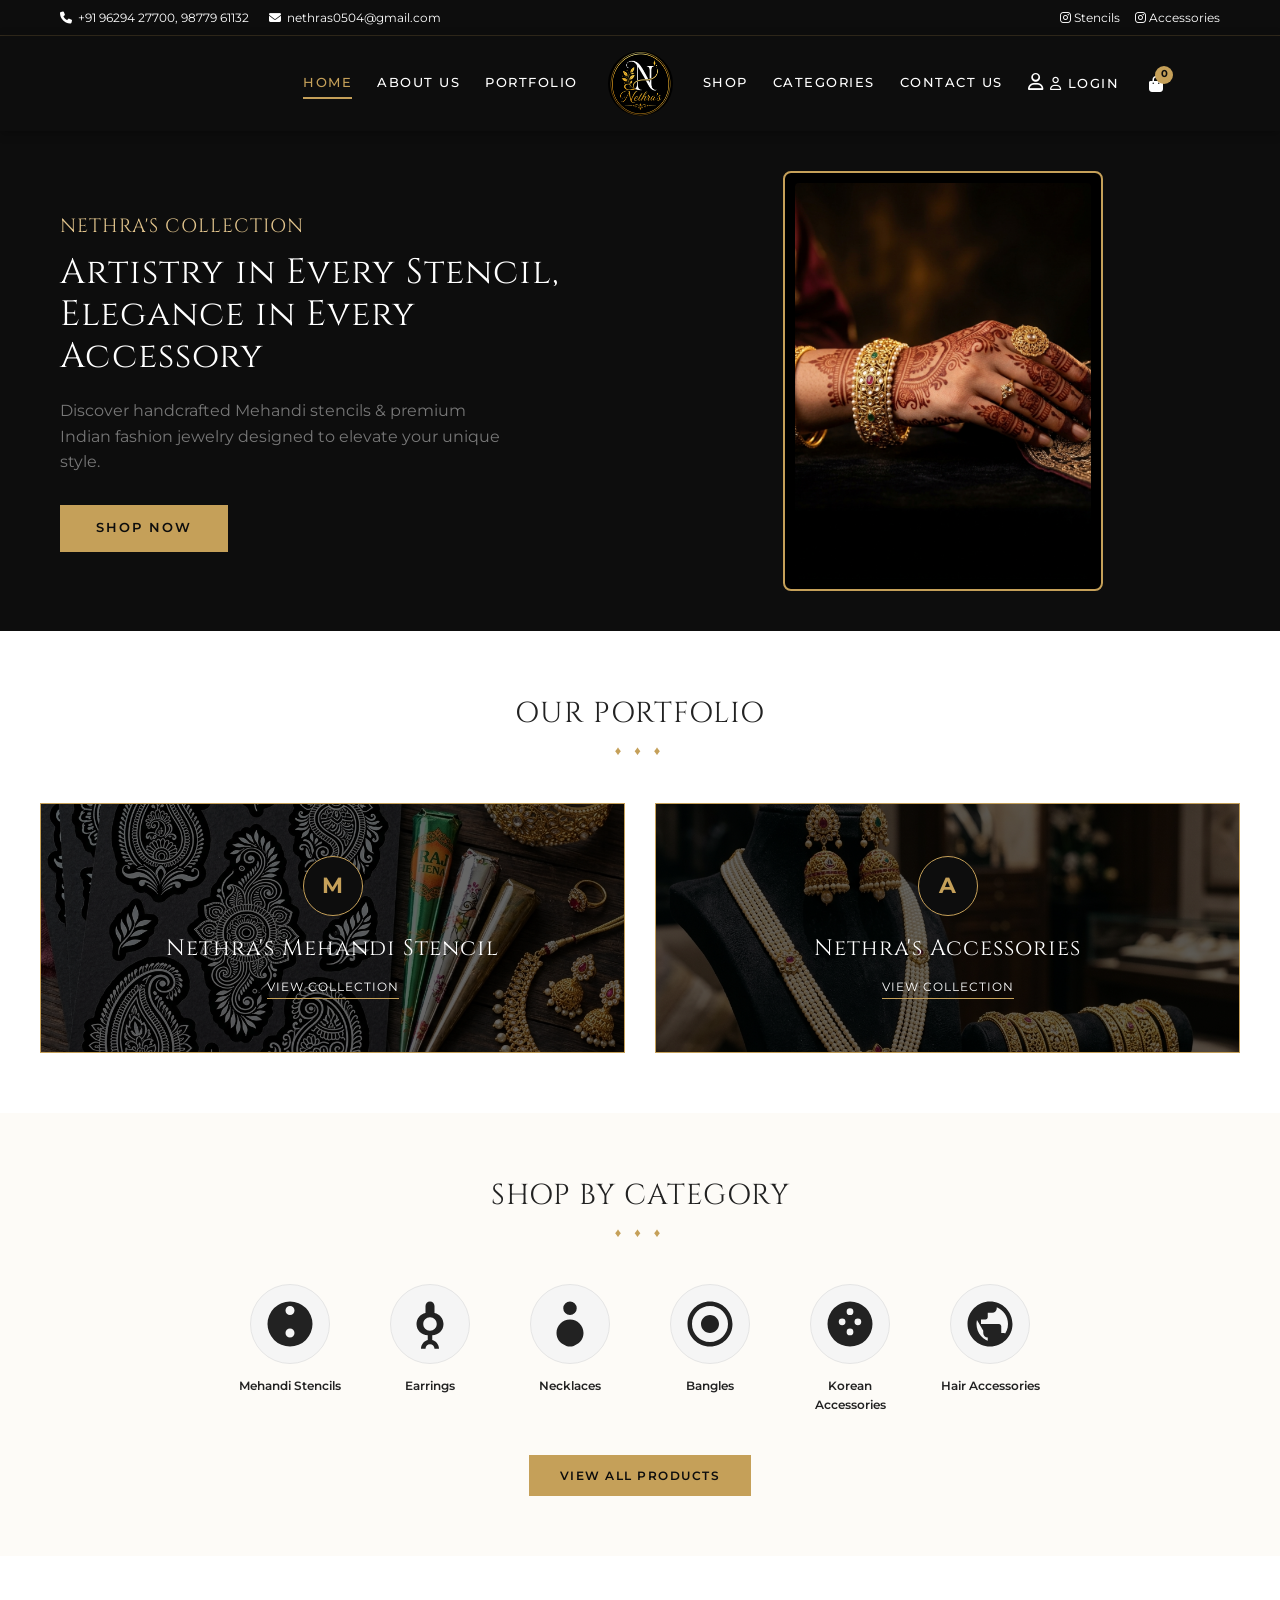
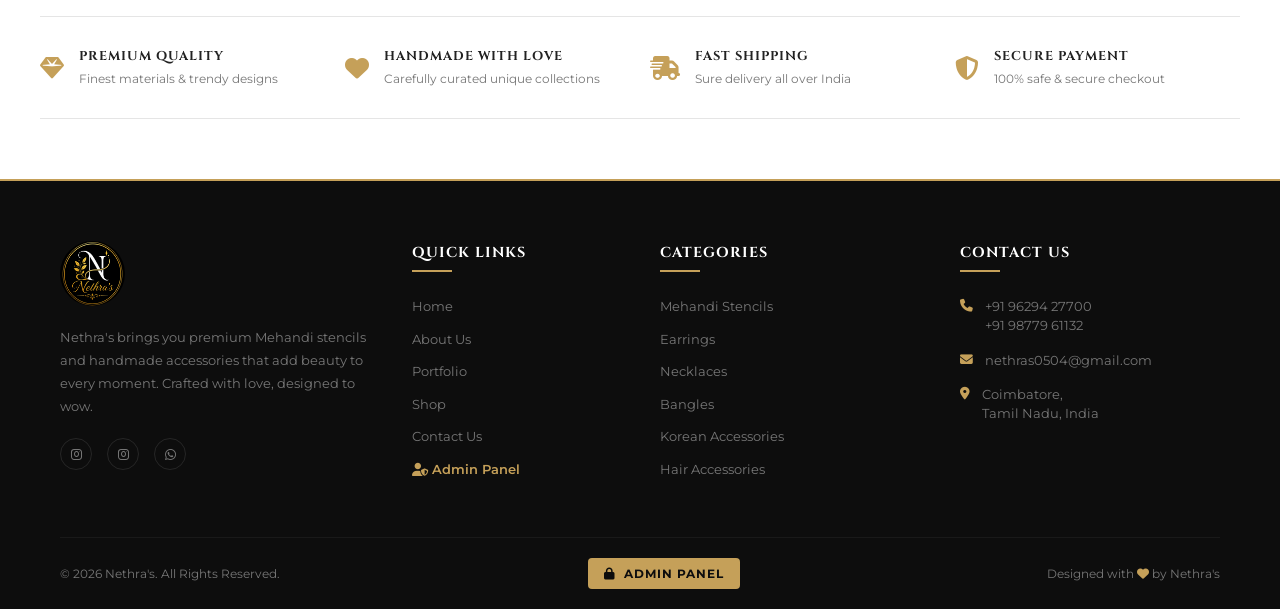
==== index.html @ 6da5aa64 "Add files via upload" ====
<!DOCTYPE html>
<html lang="en">
<head>
  <meta charset="UTF-8">
  <meta name="viewport" content="width=device-width, initial-scale=1.0">
  <title>Nethra's - Mehandi Stencils & Handmade Accessories</title>
  <!-- FontAwesome Icons -->
  <link rel="stylesheet" href="https://cdnjs.cloudflare.com/ajax/libs/font-awesome/6.4.0/css/all.min.css">
  <!-- Stylesheet -->
  <link rel="stylesheet" href="style.css">
</head>
<body>

  <!-- Toast Notification Container -->
  <div class="toast-container" id="toastContainer"></div>

  <!-- Top Contact & Social Bar -->
  <div class="top-bar">
    <div class="container">
      <div class="top-bar-contact">
        <span><i class="fa-solid fa-phone"></i> +91 96294 27700, 98779 61132</span>
        <span><i class="fa-solid fa-envelope"></i> nethras0504@gmail.com</span>
      </div>
      <div class="top-bar-social">
        <a href="https://www.instagram.com/nethras_mehandi_stencils?igsh=MTgycGwyanl6Zjlwdw==" target="_blank" rel="noopener noreferrer" title="Mehandi Stencils Instagram"><i class="fa-brands fa-instagram"></i> Stencils</a>
        <a href="https://www.instagram.com/nethras_accessories?igsh=MThvMHRhaW4weG9xNw==" target="_blank" rel="noopener noreferrer" title="Accessories Instagram"><i class="fa-brands fa-instagram"></i> Accessories</a>
      </div>
    </div>
  </div>

  <!-- Main Sticky Header -->
  <header class="main-header">
    <div class="container">
      <nav class="navbar">
        <!-- Left Navigation Links -->
        <div class="nav-links left">
          <a href="#/" class="nav-link-item" data-route="home">Home</a>
          <a href="#/about" class="nav-link-item" data-route="about">About Us</a>
          <a href="#/portfolio" class="nav-link-item" data-route="portfolio">Portfolio</a>
        </div>

        <!-- Center Logo -->
        <div class="logo-container" id="navLogo">
          <img class="header-logo" src="logo.png" alt="Nethra's Logo">
        </div>

        <!-- Right Navigation Links & Cart -->
        <div class="nav-links right">
          <a href="#/shop" class="nav-link-item" data-route="shop">Shop</a>
          <a href="#/categories" class="nav-link-item" data-route="categories">Categories</a>
          <a href="#/contact" class="nav-link-item" data-route="contact">Contact Us</a>
          
          <!-- User Account / Login Trigger -->
          <a href="#/login" class="nav-link-item" id="navUserAccount" title="Account / Login">
            <i class="fa-regular fa-user" style="font-size:1.1rem;"></i> <span id="navUserLabel">Login</span>
          </a>

          <!-- Cart Icon Trigger -->
          <div class="cart-icon-wrapper" id="cartTrigger">
            <i class="fa-solid fa-shopping-bag"></i>
            <span class="cart-badge" id="cartBadgeCount">0</span>
          </div>
        </div>
      </nav>
    </div>
  </header>

  <!-- Dynamic Application Container -->
  <main id="app">
    <!-- View content is injected here by app.js -->
  </main>

  <!-- Premium Footer -->
  <footer class="main-footer">
    <div class="container">
      <div class="footer-grid">
        <!-- Brand Info Column -->
        <div class="footer-col footer-brand">
          <div class="footer-logo-wrapper">
            <img class="header-logo" src="logo.png" alt="Nethra's Logo">
          </div>
          <p>Nethra's brings you premium Mehandi stencils and handmade accessories that add beauty to every moment. Crafted with love, designed to wow.</p>
          <div class="footer-social-links">
            <a href="https://www.instagram.com/nethras_mehandi_stencils?igsh=MTgycGwyanl6Zjlwdw==" target="_blank" rel="noopener noreferrer" title="Nethra's Mehandi Stencils Instagram"><i class="fa-brands fa-instagram"></i></a>
            <a href="https://www.instagram.com/nethras_accessories?igsh=MThvMHRhaW4weG9xNw==" target="_blank" rel="noopener noreferrer" title="Nethra's Accessories Instagram"><i class="fa-brands fa-instagram"></i></a>
            <a href="https://wa.me/919629427700" target="_blank" rel="noopener noreferrer" title="WhatsApp"><i class="fa-brands fa-whatsapp"></i></a>
          </div>
        </div>

        <!-- Quick Links Column -->
        <div class="footer-col">
          <h3>Quick Links</h3>
          <ul class="footer-links-list">
            <li><a href="#/">Home</a></li>
            <li><a href="#/about">About Us</a></li>
            <li><a href="#/portfolio">Portfolio</a></li>
            <li><a href="#/shop">Shop</a></li>
            <li><a href="#/contact">Contact Us</a></li>
            <li><a href="admin.html" target="_blank" style="color:var(--color-gold); font-weight:600;"><i class="fa-solid fa-user-shield"></i> Admin Panel</a></li>
          </ul>
        </div>

        <!-- Categories Column -->
        <div class="footer-col">
          <h3>Categories</h3>
          <ul class="footer-links-list">
            <li><a href="#/shop?category=Mehandi+Stencils">Mehandi Stencils</a></li>
            <li><a href="#/shop?category=Earrings">Earrings</a></li>
            <li><a href="#/shop?category=Necklaces">Necklaces</a></li>
            <li><a href="#/shop?category=Bangles">Bangles</a></li>
            <li><a href="#/shop?category=Korean+Accessories">Korean Accessories</a></li>
            <li><a href="#/shop?category=Hair+Accessories">Hair Accessories</a></li>
          </ul>
        </div>

        <!-- Contact Column -->
        <div class="footer-col">
          <h3>Contact Us</h3>
          <ul class="footer-contact-info">
            <li>
              <i class="fa-solid fa-phone"></i>
              <div>
                <p>+91 96294 27700</p>
                <p>+91 98779 61132</p>
              </div>
            </li>
            <li>
              <i class="fa-solid fa-envelope"></i>
              <div>
                <p>nethras0504@gmail.com</p>
              </div>
            </li>
            <li>
              <i class="fa-solid fa-location-dot"></i>
              <div>
                <p>Coimbatore,<br>Tamil Nadu, India</p>
              </div>
            </li>
          </ul>
        </div>
      </div>

      <!-- Footer Bottom Copyright Bar -->
      <div class="footer-bottom" style="align-items: center;">
        <p>&copy; 2026 Nethra's. All Rights Reserved.</p>
        <a href="admin.html" target="_blank" class="admin-panel-bottom-btn">
          <i class="fa-solid fa-lock"></i> Admin Panel
        </a>
        <p>Designed with <i class="fa-solid fa-heart" style="color: #c5a059;"></i> by Nethra's</p>
      </div>
    </div>
  </footer>

  <!-- Application Scripts -->
  <script src="https://smtpjs.com/v3/smtp.js"></script>
  <script src="db.js"></script>
  <script src="products.js"></script>
  <script src="app.js"></script>
</body>
</html>
---- style.css ----
/* ==========================================================================
   Nethra's Mehandi Stencil & Accessories - Premium Stylesheet
   ========================================================================== */

@import url('https://fonts.googleapis.com/css2?family=Cinzel:wght@400;600;700&family=Montserrat:wght@300;400;500;600;700&display=swap');

/* --- Design Tokens --- */
:root {
  --color-gold: #c5a059;
  --color-gold-dark: #a9843d;
  --color-gold-light: #e0c38c;
  --color-black: #0d0d0d;
  --color-charcoal: #1a1a1a;
  --color-white: #ffffff;
  --color-cream: #fdfbf7;
  --color-grey-light: #f5f5f5;
  --color-grey-border: #e5e5e5;
  --color-text-dark: #222222;
  --color-text-light: #777777;
  --color-success: #2e7d32;
  --color-danger: #d32f2f;

  --font-heading: 'Cinzel', serif;
  --font-body: 'Montserrat', sans-serif;

  --transition-smooth: all 0.3s cubic-bezier(0.4, 0, 0.2, 1);
  --box-shadow-premium: 0 10px 30px rgba(0, 0, 0, 0.05);
  --box-shadow-card: 0 5px 15px rgba(0, 0, 0, 0.08);
}

/* --- Reset & Base --- */
* {
  margin: 0;
  padding: 0;
  box-sizing: border-box;
}

body {
  font-family: var(--font-body);
  background-color: var(--color-white);
  color: var(--color-text-dark);
  line-height: 1.6;
  overflow-x: hidden;
}

h1, h2, h3, h4, h5, h6 {
  font-family: var(--font-heading);
  letter-spacing: 1px;
}

a {
  color: inherit;
  text-decoration: none;
  transition: var(--transition-smooth);
}

img {
  max-width: 100%;
  height: auto;
  display: block;
}

button, input, select, textarea {
  font-family: inherit;
}

ul {
  list-style: none;
}

.container {
  max-width: 1200px;
  margin: 0 auto;
  padding: 0 20px;
  width: 100%;
}

.section-padding {
  padding: 60px 0;
}

/* --- Layout Utility --- */
.text-center { text-align: center; }
.text-gold { color: var(--color-gold); }
.bg-cream { background-color: var(--color-cream); }

/* --- Top Header Bar --- */
.top-bar {
  background-color: var(--color-black);
  color: var(--color-white);
  font-size: 0.75rem;
  padding: 8px 0;
  border-bottom: 1px solid rgba(197, 160, 89, 0.2);
}

.top-bar .container {
  display: flex;
  justify-content: space-between;
  align-items: center;
}

.top-bar-contact {
  display: flex;
  gap: 20px;
}

.top-bar-contact span {
  display: flex;
  align-items: center;
  gap: 6px;
}

.top-bar-social {
  display: flex;
  gap: 15px;
}

.top-bar-social a:hover {
  color: var(--color-gold);
}

/* --- Navigation Bar --- */
.main-header {
  background-color: var(--color-black);
  color: var(--color-white);
  position: sticky;
  top: 0;
  z-index: 100;
  padding: 15px 0;
  box-shadow: 0 2px 10px rgba(0,0,0,0.3);
}

.navbar {
  display: flex;
  justify-content: space-between;
  align-items: center;
}

.nav-links {
  display: flex;
  align-items: center;
  gap: 25px;
  flex: 1;
}

.nav-links.left {
  justify-content: flex-end;
  padding-right: 30px;
}

.nav-links.right {
  justify-content: flex-start;
  padding-left: 30px;
}

.nav-links a {
  font-size: 0.8rem;
  font-weight: 500;
  text-transform: uppercase;
  letter-spacing: 1.5px;
  position: relative;
  padding: 5px 0;
}

.nav-links a::after {
  content: '';
  position: absolute;
  bottom: 0;
  left: 0;
  width: 0;
  height: 1.5px;
  background-color: var(--color-gold);
  transition: var(--transition-smooth);
}

.nav-links a:hover::after,
.nav-links a.active::after {
  width: 100%;
}

.nav-links a:hover,
.nav-links a.active {
  color: var(--color-gold);
}

.logo-container {
  display: flex;
  justify-content: center;
  align-items: center;
  cursor: pointer;
}

.header-logo {
  height: 65px;
  width: 65px;
  border-radius: 50%;
  transition: var(--transition-smooth);
}

.header-logo:hover {
  transform: scale(1.05);
  box-shadow: 0 0 15px rgba(197, 160, 89, 0.4);
}

.cart-icon-wrapper {
  position: relative;
  cursor: pointer;
  display: flex;
  align-items: center;
  padding: 5px;
}

.cart-icon-wrapper:hover {
  color: var(--color-gold);
}

.cart-badge {
  position: absolute;
  top: -5px;
  right: -5px;
  background-color: var(--color-gold);
  color: var(--color-black);
  font-weight: bold;
  font-size: 0.65rem;
  width: 18px;
  height: 18px;
  border-radius: 50%;
  display: flex;
  justify-content: center;
  align-items: center;
  animation: bounce 0.5s ease;
}

@keyframes bounce {
  0%, 100% { transform: translateY(0); }
  50% { transform: translateY(-5px); }
}

/* --- Notification / Alert System --- */
.toast-container {
  position: fixed;
  top: 90px;
  right: 20px;
  z-index: 1000;
  display: flex;
  flex-direction: column;
  gap: 10px;
}

.toast {
  background-color: var(--color-black);
  color: var(--color-white);
  border-left: 4px solid var(--color-gold);
  padding: 12px 24px;
  font-size: 0.85rem;
  border-radius: 4px;
  box-shadow: 0 5px 15px rgba(0,0,0,0.3);
  display: flex;
  align-items: center;
  gap: 10px;
  transform: translateX(120%);
  transition: transform 0.4s cubic-bezier(0.175, 0.885, 0.32, 1.275);
}

.toast.show {
  transform: translateX(0);
}

/* --- Hero Banner Slider --- */
.hero-slider {
  background-color: var(--color-black);
  color: var(--color-white);
  height: 500px;
  position: relative;
  overflow: hidden;
}

.hero-slide {
  display: flex;
  height: 100%;
  align-items: center;
  position: relative;
}

.hero-content-wrapper {
  display: flex;
  width: 100%;
  height: 100%;
}

.hero-text {
  flex: 1;
  display: flex;
  flex-direction: column;
  justify-content: center;
  padding-right: 50px;
  z-index: 2;
}

.hero-text h3 {
  font-size: 1.2rem;
  font-weight: 300;
  text-transform: uppercase;
  color: var(--color-gold-light);
  margin-bottom: 10px;
  animation: fadeInDown 0.8s forwards;
}

.hero-text h1 {
  font-size: 3rem;
  line-height: 1.2;
  margin-bottom: 20px;
  font-weight: 400;
  animation: fadeInLeft 1s forwards;
}

.hero-text p {
  color: var(--color-text-light);
  margin-bottom: 30px;
  max-width: 450px;
  animation: fadeInUp 1s forwards;
}

.hero-image-area {
  flex: 1;
  display: flex;
  align-items: center;
  justify-content: center;
  position: relative;
  overflow: hidden;
}

.hero-bg-graphic {
  position: absolute;
  width: 130%;
  height: 130%;
  opacity: 0.15;
  stroke: var(--color-gold);
  transform: rotate(-10deg);
}

.hero-btn {
  display: inline-block;
  align-self: flex-start;
  background-color: var(--color-gold);
  color: var(--color-black);
  padding: 12px 35px;
  font-size: 0.8rem;
  text-transform: uppercase;
  font-weight: 600;
  letter-spacing: 2px;
  border: 1px solid var(--color-gold);
  cursor: pointer;
  transition: var(--transition-smooth);
}

.hero-btn:hover {
  background-color: transparent;
  color: var(--color-gold);
}

/* Animations */
@keyframes fadeInLeft {
  from { opacity: 0; transform: translateX(-50px); }
  to { opacity: 1; transform: translateX(0); }
}
@keyframes fadeInRight {
  from { opacity: 0; transform: translateX(50px); }
  to { opacity: 1; transform: translateX(0); }
}
@keyframes fadeInUp {
  from { opacity: 0; transform: translateY(40px); }
  to { opacity: 1; transform: translateY(0); }
}
@keyframes fadeInDown {
  from { opacity: 0; transform: translateY(-40px); }
  to { opacity: 1; transform: translateY(0); }
}

/* --- Section Headers --- */
.section-title {
  position: relative;
  margin-bottom: 40px;
  text-transform: uppercase;
  font-weight: 400;
  font-size: 1.8rem;
}

.section-title::after {
  content: '♦ ♦ ♦';
  display: block;
  font-size: 0.8rem;
  color: var(--color-gold);
  margin-top: 5px;
  letter-spacing: 5px;
}

/* --- Portfolio Grid --- */
.portfolio-grid {
  display: grid;
  grid-template-columns: 1fr 1fr;
  gap: 30px;
  margin-top: 30px;
}

.portfolio-card {
  position: relative;
  height: 250px;
  overflow: hidden;
  border: 1px solid var(--color-gold);
  cursor: pointer;
}

.portfolio-img {
  width: 100%;
  height: 100%;
  object-fit: cover;
  transition: transform 0.8s ease;
  filter: brightness(0.4);
}

.portfolio-card:hover .portfolio-img {
  transform: scale(1.05);
  filter: brightness(0.3);
}

.portfolio-content {
  position: absolute;
  top: 0;
  left: 0;
  width: 100%;
  height: 100%;
  display: flex;
  flex-direction: column;
  justify-content: center;
  align-items: center;
  color: var(--color-white);
  padding: 20px;
  text-align: center;
  z-index: 2;
}

.portfolio-logo {
  height: 60px;
  width: 60px;
  border-radius: 50%;
  border: 1px solid var(--color-gold);
  margin-bottom: 15px;
  background-color: var(--color-black);
  padding: 8px;
  display: flex;
  justify-content: center;
  align-items: center;
}

.portfolio-title {
  font-size: 1.4rem;
  margin-bottom: 10px;
  font-weight: 400;
}

.portfolio-link {
  font-size: 0.75rem;
  text-transform: uppercase;
  letter-spacing: 1px;
  border-bottom: 1px solid var(--color-gold);
  padding-bottom: 2px;
}

.portfolio-card:hover .portfolio-link {
  color: var(--color-gold);
}

/* --- Shop By Category Circular --- */
.category-circle-wrapper {
  display: flex;
  justify-content: center;
  flex-wrap: wrap;
  gap: 30px;
  margin-top: 30px;
}

.category-circle-card {
  display: flex;
  flex-direction: column;
  align-items: center;
  cursor: pointer;
  width: 110px;
}

.category-circle {
  width: 80px;
  height: 80px;
  border-radius: 50%;
  border: 1px solid var(--color-grey-border);
  background-color: var(--color-grey-light);
  display: flex;
  justify-content: center;
  align-items: center;
  margin-bottom: 12px;
  transition: var(--transition-smooth);
  padding: 12px;
}

.category-circle-card:hover .category-circle {
  border-color: var(--color-gold);
  background-color: var(--color-cream);
  transform: translateY(-5px);
  box-shadow: 0 5px 15px rgba(197, 160, 89, 0.15);
}

.category-circle svg {
  width: 100%;
  height: 100%;
  fill: var(--color-text-dark);
  transition: var(--transition-smooth);
}

.category-circle-card:hover svg {
  fill: var(--color-gold);
}

.category-name {
  font-size: 0.75rem;
  font-weight: 600;
  text-align: center;
  color: var(--color-text-dark);
}

.view-all-btn {
  display: inline-block;
  margin-top: 40px;
  background-color: var(--color-gold);
  color: var(--color-black);
  padding: 10px 30px;
  font-size: 0.75rem;
  font-weight: 600;
  text-transform: uppercase;
  letter-spacing: 1.5px;
  border: 1px solid var(--color-gold);
  transition: var(--transition-smooth);
}

.view-all-btn:hover {
  background-color: transparent;
  color: var(--color-gold);
}

/* --- Features Grid (Icons) --- */
.features-grid {
  display: grid;
  grid-template-columns: repeat(4, 1fr);
  gap: 20px;
  border-top: 1px solid var(--color-grey-border);
  border-bottom: 1px solid var(--color-grey-border);
  padding: 30px 0;
  background-color: var(--color-white);
}

.feature-item {
  display: flex;
  align-items: flex-start;
  gap: 15px;
}

.feature-icon-box {
  color: var(--color-gold);
  font-size: 1.5rem;
  flex-shrink: 0;
  margin-top: 3px;
}

.feature-text h4 {
  font-size: 0.8rem;
  text-transform: uppercase;
  margin-bottom: 4px;
  color: var(--color-text-dark);
}

.feature-text p {
  font-size: 0.75rem;
  color: var(--color-text-light);
  line-height: 1.4;
}

/* --- Footer --- */
.main-footer {
  background-color: var(--color-black);
  color: var(--color-white);
  padding: 60px 0 20px 0;
  font-size: 0.8rem;
  border-top: 2px solid var(--color-gold);
}

.footer-grid {
  display: grid;
  grid-template-columns: 1.2fr 0.8fr 1fr 1fr;
  gap: 40px;
  margin-bottom: 45px;
}

.footer-col h3 {
  color: var(--color-white);
  font-size: 0.9rem;
  text-transform: uppercase;
  margin-bottom: 25px;
  position: relative;
  padding-bottom: 8px;
}

.footer-col h3::after {
  content: '';
  position: absolute;
  bottom: 0;
  left: 0;
  width: 40px;
  height: 2px;
  background-color: var(--color-gold);
}

.footer-brand .footer-logo-wrapper {
  margin-bottom: 20px;
}

.footer-brand p {
  color: var(--color-text-light);
  line-height: 1.8;
  margin-bottom: 20px;
}

.footer-social-links {
  display: flex;
  gap: 15px;
}

.footer-social-links a {
  display: flex;
  justify-content: center;
  align-items: center;
  width: 32px;
  height: 32px;
  border-radius: 50%;
  border: 1px solid rgba(255,255,255,0.1);
  color: var(--color-text-light);
}

.footer-social-links a:hover {
  border-color: var(--color-gold);
  color: var(--color-gold);
  transform: translateY(-3px);
}

.footer-links-list li {
  margin-bottom: 12px;
}

.footer-links-list a {
  color: var(--color-text-light);
}

.footer-links-list a:hover {
  color: var(--color-gold);
  padding-left: 5px;
}

.footer-contact-info li {
  display: flex;
  align-items: flex-start;
  gap: 12px;
  margin-bottom: 15px;
  color: var(--color-text-light);
  line-height: 1.5;
}

.footer-contact-info i {
  color: var(--color-gold);
  margin-top: 3px;
}

.footer-bottom {
  border-top: 1px solid rgba(255,255,255,0.05);
  padding-top: 20px;
  display: flex;
  justify-content: space-between;
  align-items: center;
  color: var(--color-text-light);
  font-size: 0.75rem;
}

.admin-panel-bottom-btn {
  display: inline-flex;
  align-items: center;
  gap: 8px;
  background-color: var(--color-gold);
  color: var(--color-black);
  padding: 6px 16px;
  font-size: 0.75rem;
  font-weight: 700;
  text-transform: uppercase;
  border-radius: 4px;
  letter-spacing: 1px;
  transition: var(--transition-smooth);
}

.admin-panel-bottom-btn:hover {
  background-color: var(--color-white);
  color: var(--color-black);
  transform: translateY(-2px);
}

/* --- Shop Layout --- */
.shop-layout {
  display: grid;
  grid-template-columns: 280px 1fr;
  gap: 40px;
  margin-top: 30px;
}

/* --- Shop Sidebar Filters --- */
.filter-sidebar {
  border-right: 1px solid var(--color-grey-border);
  padding-right: 30px;
}

.filter-widget {
  margin-bottom: 35px;
}

.filter-widget-title {
  font-size: 0.9rem;
  text-transform: uppercase;
  margin-bottom: 20px;
  font-weight: 600;
  position: relative;
  padding-bottom: 8px;
  border-bottom: 1px solid var(--color-grey-border);
}

.filter-widget-title::after {
  content: '';
  position: absolute;
  bottom: -1px;
  left: 0;
  width: 45px;
  height: 2px;
  background-color: var(--color-gold);
}

.filter-list li {
  margin-bottom: 10px;
  display: flex;
  align-items: center;
  gap: 8px;
  font-size: 0.85rem;
}

.filter-checkbox {
  accent-color: var(--color-gold);
  cursor: pointer;
  width: 16px;
  height: 16px;
}

.filter-list label {
  cursor: pointer;
  color: var(--color-text-dark);
}

.filter-list label:hover {
  color: var(--color-gold);
}

.price-slider-container {
  padding-top: 10px;
}

.price-range-inputs {
  display: flex;
  align-items: center;
  justify-content: space-between;
  margin-top: 15px;
  font-size: 0.8rem;
  color: var(--color-text-light);
}

.price-range-slider {
  width: 100%;
  accent-color: var(--color-gold);
  cursor: pointer;
}

.filter-btn {
  margin-top: 15px;
  width: 100%;
  background-color: var(--color-gold);
  color: var(--color-black);
  border: none;
  padding: 8px;
  font-size: 0.75rem;
  font-weight: 600;
  text-transform: uppercase;
  cursor: pointer;
  transition: var(--transition-smooth);
}

.filter-btn:hover {
  background-color: var(--color-black);
  color: var(--color-white);
}

/* Sidebar Offer Widget */
.sidebar-offer-card {
  background-color: var(--color-black);
  color: var(--color-white);
  padding: 25px;
  border: 1px solid var(--color-gold);
  text-align: center;
  position: relative;
  overflow: hidden;
  margin-top: 30px;
}

.sidebar-offer-card h5 {
  color: var(--color-gold);
  font-size: 0.75rem;
  text-transform: uppercase;
  margin-bottom: 5px;
  letter-spacing: 1px;
}

.sidebar-offer-card h3 {
  font-size: 1.4rem;
  font-weight: 400;
  margin-bottom: 10px;
}

.sidebar-offer-card p {
  color: var(--color-text-light);
  font-size: 0.75rem;
  margin-bottom: 20px;
}

.sidebar-offer-btn {
  display: inline-block;
  border: 1px solid var(--color-gold);
  padding: 6px 20px;
  font-size: 0.7rem;
  font-weight: 600;
  text-transform: uppercase;
  background-color: var(--color-gold);
  color: var(--color-black);
}

.sidebar-offer-btn:hover {
  background-color: transparent;
  color: var(--color-gold);
}

/* --- Shop Products Area --- */
.shop-results-bar {
  display: flex;
  justify-content: space-between;
  align-items: center;
  margin-bottom: 25px;
  font-size: 0.85rem;
  color: var(--color-text-light);
}

.sort-select {
  border: 1px solid var(--color-grey-border);
  padding: 6px 12px;
  font-size: 0.8rem;
  outline: none;
  background-color: var(--color-white);
  cursor: pointer;
}

/* --- Product Cards Grid --- */
.product-grid {
  display: grid;
  grid-template-columns: repeat(auto-fill, minmax(250px, 1fr));
  gap: 30px;
}

.product-card {
  background-color: var(--color-white);
  border: 1px solid var(--color-grey-border);
  transition: var(--transition-smooth);
  display: flex;
  flex-direction: column;
  position: relative;
}

.product-card:hover {
  box-shadow: var(--box-shadow-card);
  transform: translateY(-5px);
  border-color: var(--color-gold);
}

.product-image-container {
  height: 250px;
  position: relative;
  background-color: var(--color-grey-light);
  overflow: hidden;
}

.product-card-img {
  width: 100%;
  height: 100%;
  object-fit: cover;
  transition: transform 0.5s ease;
}

.product-card:hover .product-card-img {
  transform: scale(1.05);
}

.product-badge-sale {
  position: absolute;
  top: 10px;
  left: 10px;
  background-color: var(--color-gold);
  color: var(--color-black);
  font-size: 0.65rem;
  font-weight: 700;
  text-transform: uppercase;
  padding: 4px 8px;
  letter-spacing: 1px;
}

.wishlist-heart-btn {
  position: absolute;
  top: 10px;
  right: 10px;
  background-color: rgba(255,255,255,0.9);
  color: var(--color-text-dark);
  border: none;
  width: 32px;
  height: 32px;
  border-radius: 50%;
  display: flex;
  justify-content: center;
  align-items: center;
  cursor: pointer;
  transition: var(--transition-smooth);
  box-shadow: 0 2px 5px rgba(0,0,0,0.1);
}

.wishlist-heart-btn:hover {
  background-color: var(--color-gold);
  color: var(--color-black);
}

.wishlist-heart-btn.active {
  color: var(--color-danger);
}

.product-info {
  padding: 15px;
  display: flex;
  flex-direction: column;
  flex-grow: 1;
}

.product-info-cat {
  font-size: 0.7rem;
  text-transform: uppercase;
  color: var(--color-text-light);
  margin-bottom: 5px;
}

.product-info-title {
  font-size: 0.9rem;
  font-weight: 600;
  margin-bottom: 8px;
  color: var(--color-text-dark);
}

.product-info-title:hover {
  color: var(--color-gold);
}

.product-rating {
  color: var(--color-gold);
  font-size: 0.75rem;
  margin-bottom: 10px;
}

.product-rating span {
  color: var(--color-text-light);
  margin-left: 5px;
}

.product-price-row {
  display: flex;
  justify-content: space-between;
  align-items: center;
  margin-top: auto;
  padding-top: 10px;
  border-top: 1px solid var(--color-grey-light);
}

.product-price {
  font-weight: 700;
  font-size: 1rem;
  color: var(--color-text-dark);
}

.add-cart-btn {
  background-color: var(--color-black);
  color: var(--color-white);
  border: 1px solid var(--color-black);
  padding: 8px 15px;
  font-size: 0.75rem;
  font-weight: 600;
  text-transform: uppercase;
  cursor: pointer;
  transition: var(--transition-smooth);
}

.add-cart-btn:hover {
  background-color: var(--color-gold);
  border-color: var(--color-gold);
  color: var(--color-black);
}

/* --- Product Details Layout --- */
.product-detail-layout {
  display: grid;
  grid-template-columns: 1.1fr 0.9fr;
  gap: 50px;
  margin-top: 20px;
}

/* Gallery Slider */
.product-gallery {
  display: flex;
  flex-direction: column;
  gap: 15px;
}

.main-image-container {
  height: 480px;
  background-color: var(--color-grey-light);
  border: 1px solid var(--color-grey-border);
  overflow: hidden;
  position: relative;
}

.main-image-container img {
  width: 100%;
  height: 100%;
  object-fit: cover;
}

.thumbnail-row {
  display: flex;
  gap: 10px;
}

.thumbnail-box {
  width: 80px;
  height: 80px;
  border: 1px solid var(--color-grey-border);
  background-color: var(--color-grey-light);
  cursor: pointer;
  opacity: 0.7;
  transition: var(--transition-smooth);
}

.thumbnail-box.active, .thumbnail-box:hover {
  border-color: var(--color-gold);
  opacity: 1;
}

.thumbnail-box img {
  width: 100%;
  height: 100%;
  object-fit: cover;
}

/* Product Info Sheet */
.product-sheet {
  display: flex;
  flex-direction: column;
}

.breadcrumbs {
  font-size: 0.75rem;
  color: var(--color-text-light);
  margin-bottom: 20px;
}

.breadcrumbs a:hover {
  color: var(--color-gold);
}

.product-sheet-title {
  font-size: 2rem;
  margin-bottom: 10px;
  font-weight: 400;
  line-height: 1.2;
}

.product-sheet-rating {
  display: flex;
  align-items: center;
  gap: 10px;
  color: var(--color-gold);
  font-size: 0.8rem;
  margin-bottom: 15px;
}

.product-sheet-rating span {
  color: var(--color-text-light);
}

.product-sheet-price {
  font-size: 1.8rem;
  font-weight: 700;
  color: var(--color-text-dark);
  margin-bottom: 20px;
}

.stock-status {
  font-size: 0.8rem;
  font-weight: 600;
  display: flex;
  align-items: center;
  gap: 6px;
  margin-bottom: 20px;
}

.stock-status.in-stock { color: var(--color-success); }
.stock-status.out-of-stock { color: var(--color-danger); }

.product-sheet-desc {
  color: var(--color-text-light);
  font-size: 0.85rem;
  margin-bottom: 25px;
  line-height: 1.8;
}

.product-bullets-list {
  margin-bottom: 30px;
  padding-left: 20px;
  list-style-type: square;
}

.product-bullets-list li {
  font-size: 0.85rem;
  color: var(--color-text-dark);
  margin-bottom: 8px;
}

.actions-row {
  display: flex;
  align-items: center;
  gap: 15px;
  margin-bottom: 30px;
}

.qty-selector {
  display: flex;
  align-items: center;
  border: 1px solid var(--color-grey-border);
  height: 45px;
}

.qty-btn {
  background: none;
  border: none;
  width: 40px;
  height: 100%;
  cursor: pointer;
  font-size: 1.1rem;
  display: flex;
  justify-content: center;
  align-items: center;
  transition: var(--transition-smooth);
}

.qty-btn:hover {
  background-color: var(--color-grey-light);
  color: var(--color-gold);
}

.qty-val {
  width: 40px;
  text-align: center;
  font-weight: 600;
  font-size: 0.9rem;
}

.sheet-add-cart-btn {
  background-color: var(--color-black);
  color: var(--color-white);
  border: 1px solid var(--color-black);
  height: 45px;
  padding: 0 35px;
  font-size: 0.8rem;
  font-weight: 600;
  text-transform: uppercase;
  letter-spacing: 1px;
  cursor: pointer;
  transition: var(--transition-smooth);
}

.sheet-add-cart-btn:hover {
  background-color: var(--color-gold);
  border-color: var(--color-gold);
  color: var(--color-black);
}

.sheet-buy-now-btn {
  background-color: var(--color-gold);
  color: var(--color-black);
  border: 1px solid var(--color-gold);
  height: 45px;
  padding: 0 35px;
  font-size: 0.8rem;
  font-weight: 600;
  text-transform: uppercase;
  letter-spacing: 1px;
  cursor: pointer;
  transition: var(--transition-smooth);
}

.sheet-buy-now-btn:hover {
  background-color: transparent;
  color: var(--color-gold);
}

.wishlist-btn-large {
  display: flex;
  align-items: center;
  gap: 8px;
  font-size: 0.8rem;
  color: var(--color-text-dark);
  cursor: pointer;
}

.wishlist-btn-large:hover {
  color: var(--color-gold);
}

/* Tabs Area */
.details-tabs-container {
  margin-top: 50px;
  border-top: 1px solid var(--color-grey-border);
}

.tabs-nav {
  display: flex;
  justify-content: center;
  gap: 30px;
  border-bottom: 1px solid var(--color-grey-border);
  padding: 15px 0;
}

.tab-link {
  font-family: var(--font-heading);
  font-size: 0.9rem;
  font-weight: 600;
  text-transform: uppercase;
  cursor: pointer;
  padding: 5px 0;
  position: relative;
  color: var(--color-text-light);
}

.tab-link.active, .tab-link:hover {
  color: var(--color-gold);
}

.tab-link.active::after {
  content: '';
  position: absolute;
  bottom: -16px;
  left: 0;
  width: 100%;
  height: 2px;
  background-color: var(--color-gold);
}

.tab-pane {
  display: none;
  padding: 30px 10px;
  font-size: 0.85rem;
  line-height: 1.8;
  color: var(--color-text-light);
}

.tab-pane.active {
  display: block;
}

.tab-pane table {
  width: 100%;
  border-collapse: collapse;
}

.tab-pane table td {
  padding: 12px;
  border-bottom: 1px solid var(--color-grey-light);
}

.tab-pane table td:first-child {
  font-weight: 600;
  width: 250px;
  color: var(--color-text-dark);
}

/* --- Cart Page Layout --- */
.cart-layout {
  display: grid;
  grid-template-columns: 1fr 380px;
  gap: 40px;
  margin-top: 20px;
}

.cart-table-wrapper {
  overflow-x: auto;
}

.cart-table {
  width: 100%;
  border-collapse: collapse;
  text-align: left;
  font-size: 0.85rem;
}

.cart-table th {
  border-bottom: 2px solid var(--color-grey-border);
  padding: 12px 10px;
  text-transform: uppercase;
  font-weight: 600;
  color: var(--color-text-dark);
}

.cart-table td {
  padding: 20px 10px;
  border-bottom: 1px solid var(--color-grey-border);
  vertical-align: middle;
}

.cart-product {
  display: flex;
  align-items: center;
  gap: 15px;
}

.cart-product-img {
  width: 70px;
  height: 70px;
  background-color: var(--color-grey-light);
  border: 1px solid var(--color-grey-border);
  object-fit: cover;
}

.cart-product-info h4 {
  font-size: 0.9rem;
  font-weight: 600;
  margin-bottom: 4px;
}

.cart-product-info p {
  font-size: 0.75rem;
  color: var(--color-text-light);
}

.cart-remove-btn {
  background: none;
  border: none;
  color: var(--color-text-light);
  cursor: pointer;
  font-size: 1rem;
  transition: var(--transition-smooth);
}

.cart-remove-btn:hover {
  color: var(--color-danger);
}

/* Cart Summary Card */
.cart-summary-card {
  background-color: var(--color-cream);
  border: 1px solid var(--color-gold);
  padding: 30px;
  align-self: flex-start;
}

.cart-summary-title {
  font-size: 1.1rem;
  text-transform: uppercase;
  margin-bottom: 25px;
  font-weight: 600;
  border-bottom: 1px solid var(--color-gold);
  padding-bottom: 10px;
}

.cart-summary-row {
  display: flex;
  justify-content: space-between;
  font-size: 0.85rem;
  margin-bottom: 15px;
  color: var(--color-text-dark);
}

.cart-summary-row.shipping-note {
  flex-direction: column;
  gap: 4px;
  border-bottom: 1px solid var(--color-grey-border);
  padding-bottom: 15px;
}

.shipping-sub {
  font-size: 0.75rem;
  color: var(--color-success);
}

.cart-summary-total {
  display: flex;
  justify-content: space-between;
  font-size: 1.1rem;
  font-weight: 700;
  margin-top: 20px;
  padding-top: 15px;
  border-top: 2px solid var(--color-gold);
  color: var(--color-black);
}

.checkout-btn {
  display: block;
  width: 100%;
  background-color: var(--color-gold);
  color: var(--color-black);
  border: 1px solid var(--color-gold);
  padding: 12px;
  font-size: 0.8rem;
  font-weight: 600;
  text-transform: uppercase;
  text-align: center;
  margin-top: 25px;
  cursor: pointer;
  letter-spacing: 1px;
  transition: var(--transition-smooth);
}

.checkout-btn:hover {
  background-color: var(--color-black);
  border-color: var(--color-black);
  color: var(--color-white);
}

.continue-shopping-link {
  display: inline-block;
  font-size: 0.75rem;
  text-transform: uppercase;
  margin-top: 20px;
  border-bottom: 1px solid var(--color-text-dark);
  padding-bottom: 2px;
}

.continue-shopping-link:hover {
  color: var(--color-gold);
  border-color: var(--color-gold);
}

.free-shipping-bar {
  background-color: var(--color-white);
  border: 1px solid var(--color-grey-border);
  padding: 15px 20px;
  display: flex;
  align-items: center;
  gap: 15px;
  margin-top: 20px;
  font-size: 0.8rem;
}

.free-shipping-icon {
  font-size: 1.5rem;
  color: var(--color-gold);
}

/* Empty Cart State */
.empty-cart-view {
  padding: 80px 20px;
}

.empty-cart-icon {
  font-size: 3rem;
  color: var(--color-gold);
  margin-bottom: 20px;
}

.empty-cart-view p {
  color: var(--color-text-light);
  margin-bottom: 30px;
}

/* --- Checkout Page Layout --- */
.checkout-layout {
  display: grid;
  grid-template-columns: 1.2fr 0.8fr;
  gap: 40px;
  margin-top: 20px;
}

.checkout-form-section h3 {
  font-size: 1rem;
  text-transform: uppercase;
  margin-bottom: 25px;
  padding-bottom: 8px;
  border-bottom: 1px solid var(--color-grey-border);
}

.form-grid {
  display: grid;
  grid-template-columns: 1fr 1fr;
  gap: 20px;
}

.form-group {
  margin-bottom: 20px;
  display: flex;
  flex-direction: column;
  gap: 8px;
}

.form-group.full-width {
  grid-column: span 2;
}

.form-group label {
  font-size: 0.75rem;
  font-weight: 600;
  text-transform: uppercase;
  color: var(--color-text-dark);
}

.form-group label span {
  color: var(--color-danger);
}

.form-input {
  border: 1px solid var(--color-grey-border);
  padding: 12px;
  font-size: 0.85rem;
  outline: none;
  background-color: var(--color-white);
  transition: var(--transition-smooth);
}

.form-input:focus {
  border-color: var(--color-gold);
}

.checkout-order-summary {
  background-color: var(--color-cream);
  border: 1px solid var(--color-grey-border);
  padding: 30px;
  align-self: flex-start;
}

.order-summary-table {
  width: 100%;
  border-collapse: collapse;
  font-size: 0.8rem;
  margin-bottom: 25px;
}

.order-summary-table th {
  text-align: left;
  border-bottom: 1px solid var(--color-grey-border);
  padding-bottom: 10px;
  text-transform: uppercase;
}

.order-summary-table td {
  padding: 12px 0;
  border-bottom: 1px solid var(--color-grey-light);
}

.payment-method-box {
  border: 1px solid var(--color-grey-border);
  background-color: var(--color-white);
  padding: 15px;
  margin-bottom: 15px;
  border-radius: 4px;
}

.payment-method-header {
  display: flex;
  align-items: center;
  gap: 10px;
  cursor: pointer;
  font-weight: 600;
  font-size: 0.8rem;
  text-transform: uppercase;
}

.payment-method-radio {
  accent-color: var(--color-gold);
}

.payment-method-desc {
  font-size: 0.75rem;
  color: var(--color-text-light);
  margin-top: 10px;
  padding-left: 24px;
  line-height: 1.5;
  display: none;
}

.payment-method-box.active {
  border-color: var(--color-gold);
}

.payment-method-box.active .payment-method-desc {
  display: block;
}

.terms-checkbox-row {
  display: flex;
  align-items: flex-start;
  gap: 10px;
  font-size: 0.75rem;
  color: var(--color-text-light);
  margin-top: 25px;
}

.terms-checkbox {
  accent-color: var(--color-gold);
  margin-top: 2px;
}

.place-order-btn {
  display: block;
  width: 100%;
  background-color: var(--color-gold);
  color: var(--color-black);
  border: 1px solid var(--color-gold);
  padding: 14px;
  font-size: 0.8rem;
  font-weight: 700;
  text-transform: uppercase;
  text-align: center;
  margin-top: 25px;
  cursor: pointer;
  letter-spacing: 1.5px;
  transition: var(--transition-smooth);
}

.place-order-btn:hover {
  background-color: var(--color-black);
  border-color: var(--color-black);
  color: var(--color-white);
}

/* Success Overlay screen */
.order-success-screen {
  text-align: center;
  padding: 60px 20px;
  background-color: var(--color-white);
  border: 1px solid var(--color-grey-border);
  box-shadow: var(--box-shadow-premium);
  max-width: 600px;
  margin: 40px auto;
}

.success-icon {
  font-size: 4rem;
  color: var(--color-gold);
  margin-bottom: 20px;
}

.order-success-screen h2 {
  font-size: 1.8rem;
  margin-bottom: 15px;
}

.order-success-screen p {
  font-size: 0.85rem;
  color: var(--color-text-light);
  margin-bottom: 30px;
}

/* --- About Us Page Layout --- */
.about-banner {
  height: 250px;
  background-color: var(--color-grey-light);
  border: 1px solid var(--color-grey-border);
  display: flex;
  align-items: center;
  justify-content: center;
  margin-bottom: 40px;
  position: relative;
  overflow: hidden;
}

.about-banner-img {
  width: 100%;
  height: 100%;
  object-fit: cover;
  position: absolute;
  top: 0;
  left: 0;
  filter: brightness(0.4);
}

.about-banner-text {
  position: relative;
  z-index: 2;
  color: var(--color-white);
  text-align: center;
}

.about-banner-text h1 {
  font-size: 2.2rem;
  margin-bottom: 5px;
}

.about-layout {
  display: grid;
  grid-template-columns: 1fr 1fr;
  gap: 50px;
  align-items: center;
}

.about-desc h2 {
  font-size: 1.6rem;
  margin-bottom: 20px;
  line-height: 1.3;
}

.about-desc p {
  font-size: 0.85rem;
  color: var(--color-text-light);
  line-height: 1.8;
  margin-bottom: 20px;
}

.about-image {
  border: 1px solid var(--color-gold);
  padding: 10px;
  background-color: var(--color-white);
}

.about-image img {
  width: 100%;
  object-fit: cover;
}

/* --- Contact Us Page Layout --- */
.contact-layout {
  display: grid;
  grid-template-columns: 0.9fr 1.1fr;
  gap: 50px;
}

.contact-info-col h3, .contact-form-col h3 {
  font-size: 1.1rem;
  text-transform: uppercase;
  margin-bottom: 25px;
  padding-bottom: 8px;
  border-bottom: 1px solid var(--color-grey-border);
  position: relative;
}

.contact-info-col h3::after, .contact-form-col h3::after {
  content: '';
  position: absolute;
  bottom: -1px;
  left: 0;
  width: 45px;
  height: 2px;
  background-color: var(--color-gold);
}

.contact-info-list li {
  display: flex;
  align-items: flex-start;
  gap: 15px;
  margin-bottom: 25px;
  font-size: 0.85rem;
}

.contact-info-list i {
  color: var(--color-gold);
  font-size: 1.2rem;
  margin-top: 3px;
}

.contact-info-list h4 {
  font-size: 0.8rem;
  text-transform: uppercase;
  margin-bottom: 5px;
}

.contact-info-list p {
  color: var(--color-text-light);
}

.contact-social-row {
  margin-top: 35px;
}

.contact-social-row h4 {
  font-size: 0.8rem;
  text-transform: uppercase;
  margin-bottom: 15px;
}

.contact-social-links {
  display: flex;
  gap: 15px;
}

.contact-social-links a {
  font-size: 1.2rem;
  color: var(--color-text-dark);
}

.contact-social-links a:hover {
  color: var(--color-gold);
  transform: translateY(-2px);
}

.contact-btn {
  background-color: var(--color-gold);
  color: var(--color-black);
  border: 1px solid var(--color-gold);
  padding: 12px 35px;
  font-size: 0.75rem;
  font-weight: 700;
  text-transform: uppercase;
  cursor: pointer;
  letter-spacing: 1px;
  transition: var(--transition-smooth);
}

.contact-btn:hover {
  background-color: var(--color-black);
  border-color: var(--color-black);
  color: var(--color-white);
}

/* --- Responsive Layout Breakpoints --- */
@media (max-width: 1024px) {
  .hero-slider {
    height: 400px;
  }
  .hero-text h1 {
    font-size: 2.2rem;
  }
  .footer-grid {
    grid-template-columns: 1fr 1fr;
    gap: 30px;
  }
  .shop-layout {
    grid-template-columns: 240px 1fr;
    gap: 25px;
  }
  .product-detail-layout {
    grid-template-columns: 1fr;
    gap: 40px;
  }
  .main-image-container {
    height: 380px;
  }
  .cart-layout {
    grid-template-columns: 1fr;
    gap: 30px;
  }
  .checkout-layout {
    grid-template-columns: 1fr;
    gap: 30px;
  }
}

@media (max-width: 768px) {
  .top-bar-contact {
    display: none;
  }
  .top-bar .container {
    justify-content: center;
  }
  
  /* Stack navbar items vertically or make responsive */
  .navbar {
    flex-direction: column;
    gap: 15px;
  }
  .nav-links {
    flex-wrap: wrap;
    justify-content: center !important;
    gap: 15px;
    padding: 0 !important;
  }
  .logo-container {
    order: -1;
  }
  
  .hero-slider {
    height: auto;
    padding: 40px 0;
  }
  .hero-content-wrapper {
    flex-direction: column;
    gap: 30px;
  }
  .hero-text {
    padding-right: 0;
    text-align: center;
    align-items: center;
  }
  .hero-image-area {
    display: none;
  }
  
  .portfolio-grid {
    grid-template-columns: 1fr;
  }
  .features-grid {
    grid-template-columns: 1fr 1fr;
    gap: 25px;
  }
  .shop-layout {
    grid-template-columns: 1fr;
  }
  .filter-sidebar {
    border-right: none;
    padding-right: 0;
    margin-bottom: 30px;
    border-bottom: 1px solid var(--color-grey-border);
    padding-bottom: 20px;
  }
  .about-layout {
    grid-template-columns: 1fr;
  }
  .contact-layout {
    grid-template-columns: 1fr;
  }
  .form-grid {
    grid-template-columns: 1fr;
  }
  .form-group.full-width {
    grid-column: span 1;
  }
}

@media (max-width: 480px) {
  .features-grid {
    grid-template-columns: 1fr;
  }
  .footer-grid {
    grid-template-columns: 1fr;
  }
  .footer-bottom {
    flex-direction: column;
    align-items: center;
    gap: 10px;
    text-align: center;
  }
}

/* --- Instagram Brand Hover Color & CAPTCHA/Verification Custom Styles --- */
.fa-instagram:hover,
a:hover > .fa-instagram {
  background: radial-gradient(circle at 30% 107%, #fdf497 0%, #fdf497 5%, #fd5949 45%, #d6249f 60%, #285aeb 90%) !important;
  -webkit-background-clip: text !important;
  -webkit-text-fill-color: transparent !important;
  display: inline-block;
  transform: translateY(-2px);
  transition: transform 0.2s ease;
}

/* CAPTCHA display & validation styles */
.captcha-container {
  display: flex;
  align-items: center;
  justify-content: space-between;
  gap: 15px;
  background: rgba(197, 160, 89, 0.08);
  border: 1px solid var(--color-gold);
  padding: 12px 15px;
  border-radius: 6px;
  margin-top: 15px;
  margin-bottom: 15px;
}
.captcha-question {
  font-weight: 700;
  color: var(--color-gold);
  font-size: 0.95rem;
  letter-spacing: 0.5px;
}
.captcha-input {
  max-width: 100px;
  text-align: center;
  font-size: 1.1rem;
  font-weight: bold;
  border: 1px solid var(--color-gold);
  background: var(--color-black);
  color: var(--color-white);
  border-radius: 4px;
  padding: 6px;
}

/* User Reg Verification OTP inputs */
.verification-box {
  background: rgba(255, 255, 255, 0.03);
  border: 1px dashed rgba(197, 160, 89, 0.5);
  padding: 15px;
  border-radius: 6px;
  margin-bottom: 20px;
}
.verification-header {
  font-size: 0.75rem;
  font-weight: 700;
  text-transform: uppercase;
  color: var(--color-gold);
  margin-bottom: 12px;
  display: flex;
  justify-content: space-between;
  align-items: center;
}
.otp-verified-badge {
  color: #4caf50;
  font-weight: 700;
  font-size: 0.75rem;
  display: flex;
  align-items: center;
  gap: 4px;
}

/* UPI QR Code Checkout layout */
.qr-payment-wrapper {
  background: #0a0a0a;
  border: 1px solid var(--color-gold);
  border-radius: 8px;
  padding: 22px;
  text-align: center;
  margin: 18px 0;
  box-shadow: inset 0 0 15px rgba(197, 160, 89, 0.1);
}
.qr-image-container {
  background: #fff;
  padding: 12px;
  display: inline-block;
  border-radius: 8px;
  margin-bottom: 15px;
  border: 3px solid var(--color-gold);
}
.qr-image-container img {
  max-width: 180px;
  display: block;
}

/* Tracking Timeline styles */
.tracking-timeline {
  display: flex;
  justify-content: space-between;
  margin: 30px 0;
  position: relative;
}
.tracking-timeline::before {
  content: '';
  position: absolute;
  top: 15px;
  left: 8%;
  right: 8%;
  height: 4px;
  background: #2a2a2a;
  z-index: 1;
  border-radius: 2px;
}
.tracking-timeline.progress-paid::before {
  background: linear-gradient(to right, var(--color-gold) 25%, #2a2a2a 25%);
}
.tracking-timeline.progress-processing::before {
  background: linear-gradient(to right, var(--color-gold) 50%, #2a2a2a 50%);
}
.tracking-timeline.progress-dispatched::before {
  background: linear-gradient(to right, var(--color-gold) 75%, #2a2a2a 75%);
}
.tracking-timeline.progress-delivered::before {
  background: var(--color-gold);
}
.tracking-step {
  z-index: 2;
  text-align: center;
  width: 20%;
}
.tracking-step-dot {
  width: 32px;
  height: 32px;
  border-radius: 50%;
  background: #2a2a2a;
  border: 2px solid #444;
  margin: 0 auto 10px auto;
  display: flex;
  align-items: center;
  justify-content: center;
  color: #777;
  font-size: 0.85rem;
  transition: all 0.4s ease;
}
.tracking-step.active .tracking-step-dot {
  background: var(--color-gold);
  border-color: var(--color-black);
  color: var(--color-black);
  box-shadow: 0 0 12px rgba(197, 160, 89, 0.4);
}
.tracking-step-label {
  font-size: 0.65rem;
  font-weight: 700;
  text-transform: uppercase;
  color: var(--color-text-light);
  letter-spacing: 0.5px;
}
.tracking-step.active .tracking-step-label {
  color: var(--color-gold);
}

/* Simulated Notifications Overlay styling */
.notification-sim-overlay {
  position: fixed;
  top: 0;
  left: 0;
  width: 100%;
  height: 100%;
  background: rgba(0, 0, 0, 0.85);
  z-index: 9999;
  display: flex;
  justify-content: center;
  align-items: center;
  padding: 20px;
}
.notification-sim-card {
  background: var(--color-black);
  border: 2px solid var(--color-gold);
  border-radius: 8px;
  max-width: 650px;
  width: 100%;
  padding: 30px;
  color: var(--color-white);
  box-shadow: 0 10px 30px rgba(0, 0, 0, 0.5);
  max-height: 90vh;
  overflow-y: auto;
}
.notification-tab-container {
  display: flex;
  border-bottom: 1px solid rgba(197, 160, 89, 0.3);
  margin-bottom: 20px;
}
.notification-tab-btn {
  flex: 1;
  background: none;
  border: none;
  padding: 12px;
  color: var(--color-text-light);
  font-weight: 600;
  cursor: pointer;
  text-transform: uppercase;
  font-size: 0.8rem;
  text-align: center;
}
.notification-tab-btn.active {
  color: var(--color-gold);
  border-bottom: 2px solid var(--color-gold);
}
.msg-bubble-whatsapp {
  background: #075e54;
  color: white;
  padding: 15px;
  border-radius: 8px;
  font-family: sans-serif;
  line-height: 1.5;
  margin-top: 15px;
  white-space: pre-wrap;
}
.msg-bubble-email {
  background: #fdfdfd;
  color: #333;
  padding: 20px;
  border-radius: 8px;
  font-family: Arial, sans-serif;
  line-height: 1.6;
  border-left: 5px solid var(--color-gold);
  margin-top: 15px;
  white-space: pre-wrap;
}

/* Printable Invoices Styles */
@media print {
  body {
    background: #fff !important;
    color: #000 !important;
  }
  .main-header, .main-footer, .top-bar, .no-print, .checkout-btn, .action-icon-btn, .primary-btn {
    display: none !important;
  }
  #invoicePrintArea {
    display: block !important;
    padding: 20px;
  }
}
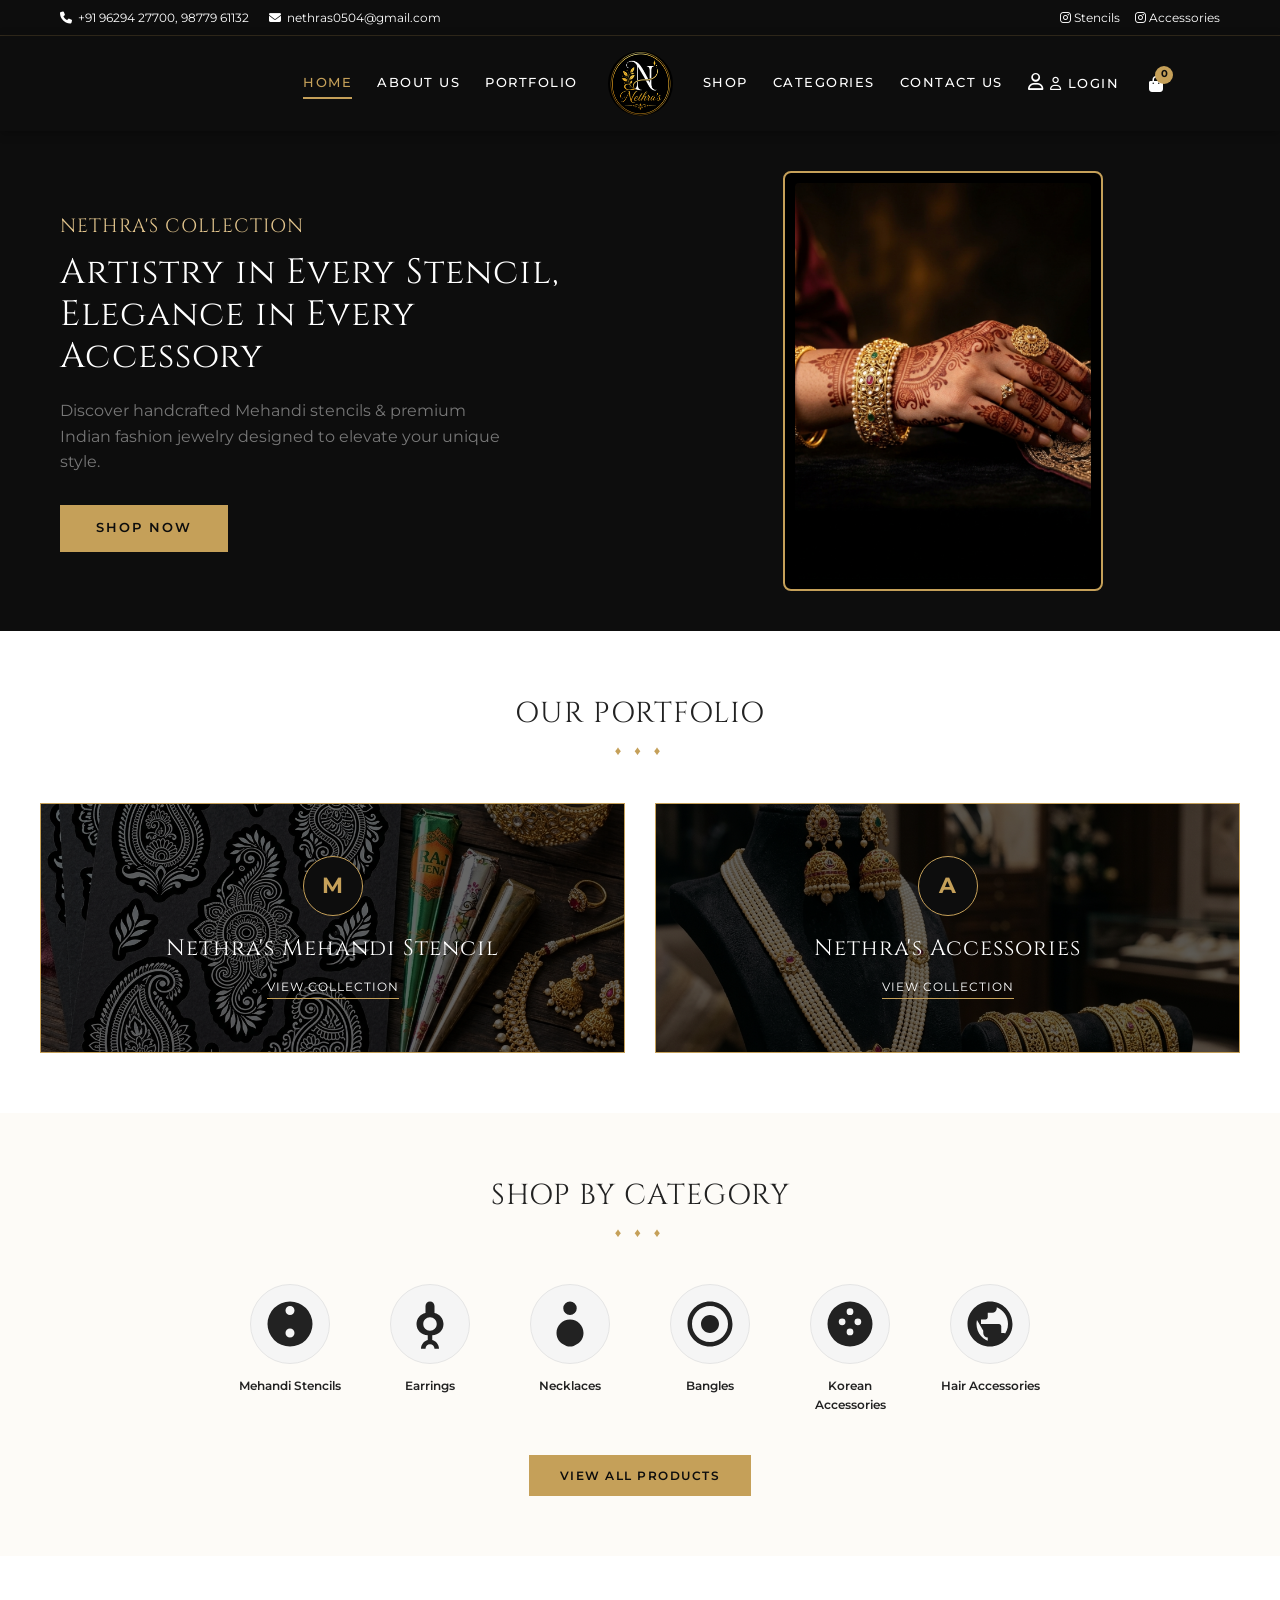
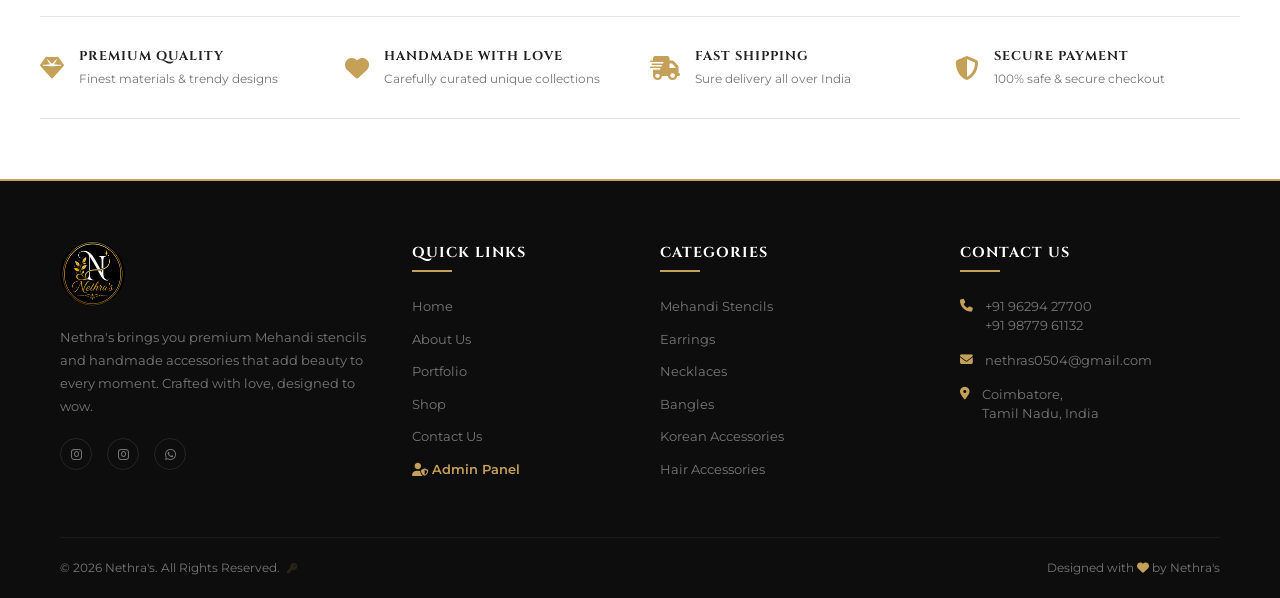
==== commit 165b579d: "Add files via upload" ====
--- a/index.html
+++ b/index.html
@@ -141,11 +141,8 @@
       </div>
 
       <!-- Footer Bottom Copyright Bar -->
-      <div class="footer-bottom" style="align-items: center;">
-        <p>&copy; 2026 Nethra's. All Rights Reserved.</p>
-        <a href="admin.html" target="_blank" class="admin-panel-bottom-btn">
-          <i class="fa-solid fa-lock"></i> Admin Panel
-        </a>
+      <div class="footer-bottom" style="align-items: center; justify-content: space-between;">
+        <p>&copy; 2026 Nethra's. All Rights Reserved. <a href="admin.html" target="_blank" style="opacity: 0.15; font-size: 0.65rem; color: var(--color-gold); text-decoration: none; margin-left: 4px;" title="Admin"><i class="fa-solid fa-key"></i></a></p>
         <p>Designed with <i class="fa-solid fa-heart" style="color: #c5a059;"></i> by Nethra's</p>
       </div>
     </div>
